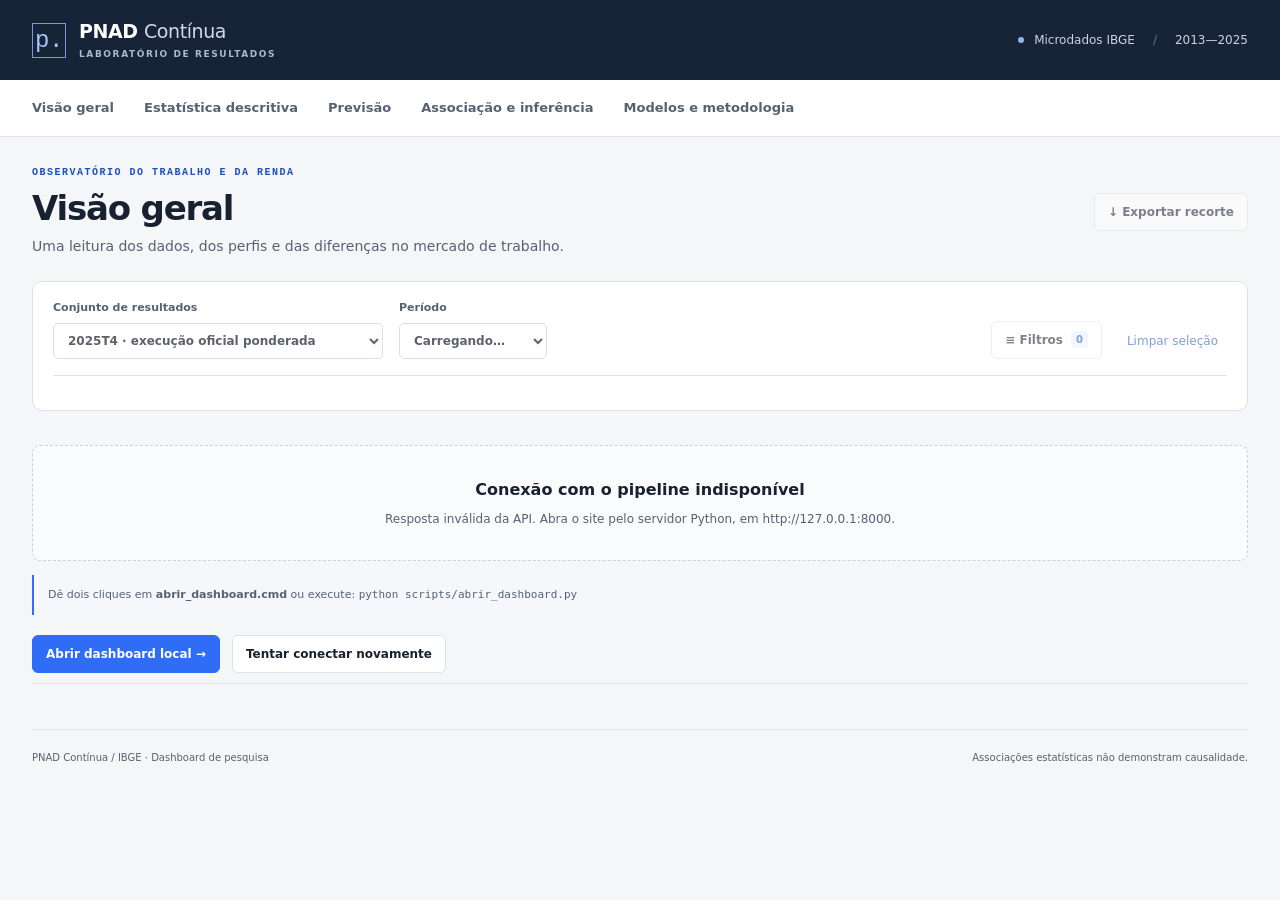
==== frontend/index.html @ 5d3da60c "feat: consolidar dashboard e analises PNAD" ====
<!doctype html>
<html lang="pt-BR">
<head>
  <meta charset="utf-8">
  <meta name="viewport" content="width=device-width, initial-scale=1">
  <meta name="description" content="Explore estatísticas, previsões por perfil e associações do salário-hora na PNAD Contínua.">
  <title>PNAD · Laboratório de resultados</title>
  <link rel="stylesheet" href="assets/dashboard.css?v=1.6">
  <script defer src="assets/dashboard.js?v=1.6"></script>
</head>
<body>
  <a class="skip" href="#conteudo">Ir para o conteúdo</a>
  <header class="topbar">
    <div class="wrap topbar-inner">
      <a class="brand" href="#visao"><span class="brand-mark" aria-hidden="true">p.</span><span>PNAD <span class="brand-light">Contínua</span><small>LABORATÓRIO DE RESULTADOS</small></span></a>
      <div class="top-meta"><span class="live-dot" aria-hidden="true"></span> Microdados IBGE <span class="top-divider">/</span> <span>2013—2025</span></div>
    </div>
  </header>
  <div class="nav-surface"><nav class="wrap tabs" aria-label="Seções do dashboard">
    <a href="#visao" data-section="visao">Visão geral</a>
    <a href="#descritiva" data-section="descritiva">Estatística descritiva</a>
    <a href="#previsao" data-section="previsao">Previsão</a>
    <a href="#associacao" data-section="associacao">Associação e inferência</a>
    <a href="#metodologia" data-section="metodologia">Modelos e metodologia</a>
  </nav></div>
  <main class="wrap" id="conteudo" tabindex="-1">
    <div class="page-heading"><div><p class="eyebrow">OBSERVATÓRIO DO TRABALHO E DA RENDA</p><h1 id="page-title">Visão geral</h1><p class="lede" id="page-description">Uma leitura dos dados, dos perfis e das diferenças no mercado de trabalho.</p></div><button class="button secondary" id="export-all" disabled>↓ Exportar recorte</button></div>
    <section class="filter-panel" aria-label="Seleção de dados">
      <div class="filter-top">
        <label class="source-field">Conjunto de resultados<select id="source"><option value="real">2025T4 · execução oficial ponderada</option><option value="historico">2013–2025 · série histórica ponderada</option></select></label>
        <label>Período<select id="period"><option>Carregando…</option></select></label>
        <button id="toggle-filters" class="button secondary filter-toggle" aria-expanded="true" aria-controls="filter-fields">≡ Filtros <span id="filter-count">0</span></button>
        <button id="clear-filters" class="text-button">Limpar seleção</button>
      </div>
      <div class="filter-fields" id="filter-fields"></div>
      <div class="active-filters" id="active-filters" aria-label="Filtros ativos"></div>
    </section>
    <div class="context-line" id="context-line"></div>
    <div id="notice" role="status" class="notice" hidden></div>
    <div id="content" aria-live="polite" aria-busy="true"><div class="loading"><span class="spinner"></span> Lendo os resultados locais…</div></div>
    <section class="provenance" id="provenance" aria-label="Proveniência do recorte"></section>
  </main>
  <footer class="wrap"><span>PNAD Contínua / IBGE <span class="muted">· Dashboard de pesquisa</span></span><span>Associações estatísticas não demonstram causalidade.</span></footer>
  <dialog id="detail-dialog"><div class="dialog-heading"><h2 id="detail-title">Detalhes do resultado</h2><button class="button secondary" id="close-dialog" aria-label="Fechar detalhes">×</button></div><div id="detail-body"></div></dialog>
  <noscript>Este dashboard precisa de JavaScript e da API Python local. Execute python pnad_pipeline/scripts/13_servir_dashboard.py.</noscript>
</body>
</html>
---- frontend/assets/dashboard.css ----
:root{--ink:#18212f;--muted:#566273;--faint:#657184;--paper:#f4f6f8;--surface:#fff;--line:#dce2e9;--navy:#172337;--blue:#2f6df6;--blue-dark:#1d4fbe;--blue-soft:#e8f0ff;--green:#13795b;--amber:#825500;--radius:10px;--font:Inter,system-ui,-apple-system,"Segoe UI",sans-serif;--mono:Consolas,"Liberation Mono",monospace}
*{box-sizing:border-box}body{margin:0;background:var(--paper);color:var(--ink);font:14px/1.5 var(--font)}button,input,select{font:inherit}button,select{cursor:pointer}a{color:var(--blue-dark);text-underline-offset:3px}button,a,select,input{touch-action:manipulation}:focus-visible{outline:3px solid var(--blue);outline-offset:3px}h1,h2,h3,p{margin-top:0}h1,h2,h3{text-wrap:balance}h1{font-size:34px;line-height:1.2;letter-spacing:-1.2px;margin-bottom:8px}h2{font-size:17px;letter-spacing:-.35px;margin-bottom:5px}h3{font-size:14px;margin-bottom:8px}.wrap{width:min(1360px,calc(100% - 64px));margin:auto}.skip{position:fixed;left:20px;top:-100px;background:white;padding:12px;z-index:10}.skip:focus{top:10px}.topbar{background:var(--navy);color:#fff}.topbar-inner{display:flex;align-items:center;justify-content:space-between;min-height:80px;gap:20px}.brand{display:flex;align-items:center;gap:13px;color:#fff;text-decoration:none;font-size:19px;font-weight:650;line-height:1.25;letter-spacing:-.4px}.brand-mark{width:34px;height:35px;border:1px solid #789ada;color:#a7c5ff;display:grid;place-items:center;font:24px var(--mono)}.brand-light{font-weight:400;color:#ced8e8}.brand small{display:block;font-size:9px;letter-spacing:1.6px;color:#a7b9d3;margin-top:6px}.top-meta{display:flex;align-items:center;gap:10px;font-size:12px;color:#c9d3e3}.live-dot{width:6px;height:6px;border-radius:50%;background:#91b2f4}.top-divider{color:#61738b;margin:0 8px}.nav-surface{background:white;border-bottom:1px solid var(--line)}.tabs{display:flex;gap:30px;overflow:auto;white-space:nowrap}.tabs a{color:var(--muted);text-decoration:none;padding:18px 0 15px;border-bottom:3px solid transparent;font-size:13px;font-weight:550}.tabs a[aria-current=page]{color:var(--blue-dark);border-color:var(--blue)}main{padding-top:30px;padding-bottom:25px}.page-heading{display:flex;justify-content:space-between;align-items:center;gap:24px;margin-bottom:24px}.eyebrow{font:10px var(--mono);font-weight:600;letter-spacing:1.5px;color:var(--blue-dark);margin-bottom:10px}.lede{color:var(--muted);margin-bottom:0;max-width:850px}.button{display:inline-flex;align-items:center;justify-content:center;gap:8px;border:1px solid var(--blue);border-radius:6px;background:var(--blue);color:#fff;padding:9px 13px;text-decoration:none;min-height:38px;font-size:12px;font-weight:600;white-space:nowrap}.button:hover{filter:brightness(.96)}.button.secondary{border-color:var(--line);background:white;color:var(--ink)}button:disabled{opacity:.55;cursor:wait}.text-button{border:0;background:none;color:var(--blue-dark);font-size:12px;padding:9px}.filter-panel{background:#fff;border:1px solid var(--line);border-radius:var(--radius);padding:18px 20px;margin-bottom:14px}.filter-top{display:flex;gap:16px;align-items:end}.filter-top label{min-width:148px}.filter-top .source-field{min-width:330px}.filter-toggle{margin-left:auto}#filter-count{font-size:10px;background:var(--blue-soft);color:var(--blue-dark);padding:1px 5px;border-radius:4px}.filter-fields{display:grid;grid-template-columns:repeat(8,minmax(0,1fr));gap:12px;padding-top:16px;margin-top:16px;border-top:1px solid var(--line)}label{display:flex;flex-direction:column;gap:6px;font-size:11px;font-weight:550;color:var(--muted)}input,select{min-width:0;width:100%;padding:8px 10px;border:1px solid #cbd3de;border-radius:5px;background:white;color:var(--ink);min-height:36px;font-size:12px}.filter-fields select{font-size:11px;padding-left:8px}.active-filters:empty{display:none}.active-filters{display:flex;gap:6px;flex-wrap:wrap;padding-top:13px}.chip{display:inline-flex;align-items:center;gap:8px;padding:4px 8px;border:1px solid #d2dff8;border-radius:4px;background:var(--blue-soft);color:var(--blue-dark);font-size:10px}.chip button{border:0;padding:0 3px;background:none;color:inherit}.context-line{display:flex;align-items:center;gap:9px;flex-wrap:wrap;font-size:11px;color:var(--muted);margin-bottom:20px}.badge{display:inline-block;padding:3px 7px;border:1px solid var(--line);border-radius:4px;background:#f6f8fa;font-size:10px;font-weight:600;line-height:1.5;color:var(--muted)}.badge.blue{color:var(--blue-dark);background:var(--blue-soft);border-color:#ceddfc}.badge.green{color:var(--green);background:#e8f7f0;border-color:#cceadd}.badge.amber{color:var(--amber);background:#fff9e8;border-color:#efdfb7}.muted,.note{color:var(--muted)}.note{font-size:11px;margin-bottom:0;line-height:1.6}.notice{padding:13px 16px;border:1px solid #efdfb7;border-radius:6px;background:#fff9e8;color:#745000;font-size:12px;margin-bottom:16px}.notice.error{background:#fff0f0;color:#9c3030;border-color:#f0cccc}.kpis{display:grid;grid-template-columns:repeat(4,minmax(0,1fr));gap:14px;margin-bottom:20px}.kpi{background:white;border:1px solid var(--line);border-radius:var(--radius);padding:18px 20px;min-height:132px}.kpi.primary{border-top:3px solid var(--blue);padding-top:16px}.kpi-label{font-size:11px;color:var(--muted);margin-bottom:12px;display:block}.kpi-value{font-size:29px;font-weight:650;letter-spacing:-1.1px;font-variant-numeric:tabular-nums;line-height:1.15;display:block;margin-bottom:9px}.kpi-unit{font-size:14px;color:var(--muted);letter-spacing:0}.kpi small{color:var(--muted);font-size:10px}.grid{display:grid;grid-template-columns:minmax(0,1.65fr) minmax(0,1fr);gap:20px;margin-bottom:20px}.grid.equal{grid-template-columns:repeat(2,minmax(0,1fr))}.panel{background:white;border:1px solid var(--line);border-radius:var(--radius);padding:20px;min-width:0;margin-bottom:20px}.grid>.panel{margin-bottom:0}.panel-heading{display:flex;justify-content:space-between;align-items:start;gap:14px;margin-bottom:18px}.panel-heading p{font-size:11px;color:var(--muted);margin:0}.panel-heading select{width:auto;max-width:210px}.panel-heading .button{font-size:11px}.chart{width:100%;min-height:220px}.chart svg{display:block;width:100%;height:auto}.chart text{font-family:var(--font);font-size:11px;fill:var(--muted)}.chart .grid-line{stroke:#e8edf3;stroke-width:1}.chart .line{fill:none;stroke:var(--blue);stroke-width:2.5}.chart .area{fill:#edf3ff}.chart .point{fill:var(--blue);stroke:white;stroke-width:2;cursor:pointer}.chart .point:hover,.chart .point:focus{r:5}.chart-caption{font-size:10px;color:var(--muted);padding-top:10px;border-top:1px solid #edf0f4;min-height:33px}.chart-empty{min-height:220px;display:grid;place-items:center;text-align:center;color:var(--muted);font-size:12px;padding:20px}.bar-row{display:grid;grid-template-columns:105px minmax(25px,1fr) 70px;gap:10px;align-items:center;margin:16px 0;font-size:11px}.bar-track{height:9px;border-radius:2px;background:#eef2f7;overflow:hidden}.bar-fill{height:100%;background:var(--blue);border-radius:2px}.bar-row strong{text-align:right;font-weight:550;font-variant-numeric:tabular-nums}.subheading{margin-bottom:18px}.method-card{padding:16px 0;border-top:1px solid var(--line)}.method-card:first-of-type{border-top:0;padding-top:0}.method-card h3{font-size:16px;margin:7px 0}.method-card .model-metrics{display:flex;gap:24px;margin:14px 0;font-variant-numeric:tabular-nums}.model-metrics strong{display:block;font-size:17px;color:var(--ink)}.model-metrics span{font-size:10px;color:var(--muted)}.method-card a{font-size:11px}.table-tools{display:flex;align-items:center;gap:10px;margin-bottom:12px}.table-tools input{max-width:310px}.table-tools span{margin-left:auto;color:var(--muted);font-size:10px}.table-wrap{overflow:auto;max-height:500px;border:1px solid var(--line);border-radius:5px}table{border-collapse:collapse;width:100%;font-size:11px;white-space:nowrap;font-variant-numeric:tabular-nums}th,td{text-align:right;padding:10px 12px;border-bottom:1px solid #e9edf2}th:first-child,td:first-child{text-align:left}th{font-weight:550;background:#f5f7fa;position:sticky;top:0;z-index:1;color:var(--muted)}th button{border:0;padding:0;color:inherit;background:none;font-weight:inherit;white-space:nowrap;min-height:24px}tbody tr:last-child td{border-bottom:0}tbody tr:hover{background:#f7faff}td small{display:block;color:var(--muted);font-size:9px;white-space:normal;max-width:310px}.cell-main{font-weight:550}.row-detail{border:0;background:none;color:var(--blue-dark);font:inherit;padding:0;text-align:left}.table-pagination{display:flex;align-items:center;justify-content:end;gap:12px;margin-top:10px;color:var(--muted);font-size:10px}.table-pagination button{font-size:10px;min-height:30px;padding:4px 10px}.table-pagination .count{margin-right:auto}.form-grid{display:grid;grid-template-columns:repeat(2,minmax(0,1fr));gap:14px}.form-grid select,.form-grid input{font-size:12px}.form-footer{display:flex;align-items:center;gap:12px;margin-top:20px}.derived{display:flex;gap:6px;flex-wrap:wrap;margin-top:18px}.prediction-output{background:var(--navy);color:white;border-radius:8px;padding:24px;margin-bottom:18px}.prediction-output .kpi-label{color:#b5c8e7}.prediction-output .big-value{font-size:48px;font-weight:600;letter-spacing:-2px;line-height:1.2;margin:12px 0}.prediction-output p{color:#becce1;font-size:11px;margin-bottom:0}.prediction-output .kpi-unit{color:#becce1}.mini-metrics{display:grid;grid-template-columns:repeat(3,1fr);gap:10px;margin-bottom:20px}.mini-metrics div{border:1px solid var(--line);padding:12px;border-radius:5px}.mini-metrics strong{font-size:19px;font-weight:600;display:block;font-variant-numeric:tabular-nums}.mini-metrics span{font-size:10px;color:var(--muted)}.empty{padding:32px 24px;border:1px dashed #c8d2df;border-radius:8px;text-align:center;color:var(--muted);background:#fafbfd}.empty strong{display:block;color:var(--ink);font-size:16px;margin-bottom:8px}.empty p{margin:0 auto;max-width:650px;font-size:12px}.compare-controls{display:flex;gap:12px;flex-wrap:wrap;margin-bottom:18px}.compare-controls label{flex:1;min-width:130px}.comparison{display:grid;grid-template-columns:1fr 1fr 1.1fr;gap:16px;padding-top:18px;border-top:1px solid var(--line)}.comparison>div{padding:13px 16px;background:#f5f7fa;border-radius:5px}.comparison .delta{background:var(--blue-soft)}.comparison span{display:block;color:var(--muted);font-size:10px}.comparison strong{display:block;font-size:24px;font-weight:600;letter-spacing:-.5px;margin:7px 0;font-variant-numeric:tabular-nums}.comparison p{font-size:10px;margin:0;color:var(--muted)}.provenance{border-top:1px solid var(--line);padding-top:20px;margin-top:10px}.provenance summary{font-size:11px;color:var(--muted);cursor:pointer}.provenance-grid,.detail-list{display:grid;grid-template-columns:160px minmax(0,1fr);gap:9px 18px;font-size:11px;margin-top:15px}.provenance-grid dt,.detail-list dt{color:var(--muted)}.provenance-grid dd,.detail-list dd{margin:0;overflow-wrap:anywhere}.provenance code{font-size:10px}.method-list{display:grid;gap:16px}.method-list article{border-bottom:1px solid var(--line);padding-bottom:14px}.method-list article:last-child{border:0;padding-bottom:0}.method-list p{font-size:12px;color:var(--muted);margin-bottom:0}.method-list code{font-size:10px}.loading{display:flex;align-items:center;justify-content:center;min-height:220px;gap:12px;color:var(--muted);font-size:12px}.spinner{height:17px;width:17px;border:2px solid #dae4f4;border-top-color:var(--blue);border-radius:50%;animation:spin .8s linear infinite}@keyframes spin{to{transform:rotate(360deg)}}footer{display:flex;justify-content:space-between;gap:20px;border-top:1px solid var(--line);padding:20px 0 28px;color:var(--muted);font-size:10px}dialog{width:min(760px,calc(100% - 32px));max-height:85vh;overflow:auto;border:1px solid var(--line);border-radius:10px;padding:24px;color:var(--ink)}dialog::backdrop{background:#13223880}.dialog-heading{display:flex;align-items:center;justify-content:space-between;margin-bottom:18px}.dialog-heading h2{margin:0}.forest-legend{font-size:10px;color:var(--muted);margin-bottom:10px}.forest{overflow:auto;max-height:600px}.inline-options{display:flex;gap:14px;align-items:end;flex-wrap:wrap;margin-bottom:16px}.inline-options label{min-width:180px}.explanation{font-size:11px;color:var(--muted);padding:12px 14px;background:#f5f7fa;border-left:2px solid var(--blue);margin-top:14px}.sr-only{position:absolute;width:1px;height:1px;padding:0;margin:-1px;overflow:hidden;clip:rect(0,0,0,0);white-space:nowrap;border:0}[hidden]{display:none!important}
@media(min-width:1500px){main{padding-top:38px}.chart{min-height:250px}}
@media(max-width:1150px){.filter-fields{grid-template-columns:repeat(4,minmax(0,1fr))}.wrap{width:calc(100% - 40px)}.tabs{gap:22px}.kpi-value{font-size:25px}.grid{grid-template-columns:1.4fr 1fr}.filter-top .source-field{min-width:280px}}
@media(max-width:800px){.grid,.grid.equal{grid-template-columns:1fr}.kpis{grid-template-columns:repeat(2,minmax(0,1fr))}.top-meta{display:none}.tabs{gap:24px}.filter-top{flex-wrap:wrap}.filter-top .source-field{flex:1;min-width:240px}.filter-toggle{margin-left:0}.filter-top label{flex:1}.page-heading{align-items:start}.page-heading>.button{margin-top:8px}.filter-panel{padding:15px}.filter-fields{gap:10px}.comparison{gap:8px}.comparison strong{font-size:21px}}
@media(max-width:520px){.wrap{width:calc(100% - 28px)}.topbar-inner{min-height:70px}.brand{font-size:17px}.tabs a{font-size:12px}.page-heading{display:block;margin-bottom:18px}.page-heading>.button{margin-top:16px}h1{font-size:29px}.lede{font-size:12px}.filter-fields{grid-template-columns:repeat(2,minmax(0,1fr))}.filter-top .source-field{flex-basis:100%;min-width:0}.filter-top label{min-width:130px}.filter-toggle{flex:1}.kpis{gap:10px}.kpi{padding:15px;min-height:125px}.kpi-value{font-size:24px}.kpi small{font-size:9px}.panel{padding:16px}.panel-heading{gap:8px}.panel-heading select{max-width:145px}.form-grid{grid-template-columns:1fr}.comparison{grid-template-columns:1fr 1fr}.comparison .delta{grid-column:1/-1}.table-tools{flex-wrap:wrap}.table-tools input{flex:1;max-width:none}.table-tools span{margin-left:0}.mini-metrics{gap:6px}.mini-metrics strong{font-size:16px}.mini-metrics div{padding:9px}.provenance-grid,.detail-list{grid-template-columns:1fr;gap:5px}.provenance-grid dd,.detail-list dd{margin-bottom:8px}footer{flex-direction:column;gap:8px}.prediction-output .big-value{font-size:41px}}
@media(prefers-reduced-motion:reduce){.spinner{animation:none}}
.forest svg{display:block;width:100%;min-width:900px;height:auto}.forest text{font:12px var(--font);fill:var(--muted)}
@media(max-width:520px){.chart{overflow-x:auto}.chart svg{min-width:600px}}
.edu-controls{align-items:end}.edu-controls label{min-width:220px}.edu-controls .badge{margin-bottom:5px}.edu-summary{margin-top:16px}.edu-tests{display:grid;grid-template-columns:repeat(auto-fit,minmax(220px,1fr));gap:10px;margin:0 0 18px}.edu-test{display:flex;flex-direction:column;gap:4px;padding:12px 14px;border:1px solid var(--line);border-radius:6px;background:#f8fafc}.edu-test span{font-size:11px;color:var(--muted)}.edu-test strong{font-size:20px;font-variant-numeric:tabular-nums}.edu-test small{font-size:10px;color:var(--muted)}.edu-plot-heading{display:flex;justify-content:space-between;gap:12px;align-items:baseline;margin:20px 0 8px}.edu-plot-heading h3{margin:0}.edu-plot-heading span{font-size:10px;color:var(--muted)}.edu-legend{display:flex;flex-wrap:wrap;gap:12px 20px;margin:10px 0 4px;font-size:11px;color:var(--muted)}.edu-legend span{display:inline-flex;align-items:center;gap:7px}.edu-legend i{display:inline-block;width:18px;height:0;border-top:2px solid var(--legend-color)}.edu-legend i[style*="--legend-dash:7 4"],.edu-legend i[style*="--legend-dash:2 3"],.edu-legend i[style*="--legend-dash:10 3 2 3"],.edu-legend i[style*="--legend-dash:5 3"]{border-top-style:dashed}.edu-chart-wrap{overflow:auto;border-bottom:1px solid #edf0f4}.edu-chart-wrap svg{display:block;width:100%;min-width:760px;height:auto}.edu-chart-wrap text{font-family:var(--font);font-size:11px;fill:var(--muted)}.edu-chart-wrap g:focus-visible circle{stroke:var(--ink);stroke-width:3}.edu-note{margin:14px 0 18px}.edu-table-heading{border-top:1px solid var(--line);padding-top:16px;margin-top:18px}.edu-table-heading strong{font-size:12px}.edu-table-heading span{margin-left:auto;color:var(--muted);font-size:10px}
@media(max-width:520px){.edu-controls label{min-width:100%;flex-basis:100%}.edu-plot-heading{display:block}.edu-plot-heading span{display:block;margin-top:4px}}
.selection-summary{grid-template-columns:repeat(4,minmax(0,1fr));margin-top:14px}
.selection-controls{align-items:end;margin-top:4px}
.selection-controls label{min-width:220px}
.selection-legend{display:flex;gap:18px;align-items:center;margin:8px 0 2px;color:var(--muted);font-size:10px}
.selection-legend span{display:inline-flex;align-items:center;gap:7px}
.selection-key{display:inline-block;width:14px;height:7px;border-radius:2px}
.selection-key.occupied{background:#2f6df6}
.selection-key.observed{background:#13795b}
.selection-chart-wrap{overflow:auto;border-bottom:1px solid #edf0f4}
.selection-chart-wrap svg{display:block;width:100%;min-width:820px;height:auto}
.selection-chart-wrap text{font-family:var(--font);font-size:11px;fill:var(--muted)}
.selection-chart-wrap g:focus-visible rect{stroke:var(--ink);stroke-width:1.5}
.selection-note{margin:12px 0 16px}
.regional-note{margin:12px 0 16px}
.regional-controls .badge{margin-bottom:5px}
@media(max-width:800px){.selection-summary{grid-template-columns:repeat(2,minmax(0,1fr))}}
@media(max-width:520px){.selection-controls label{min-width:100%;flex-basis:100%}.selection-chart-wrap svg{min-width:820px}}
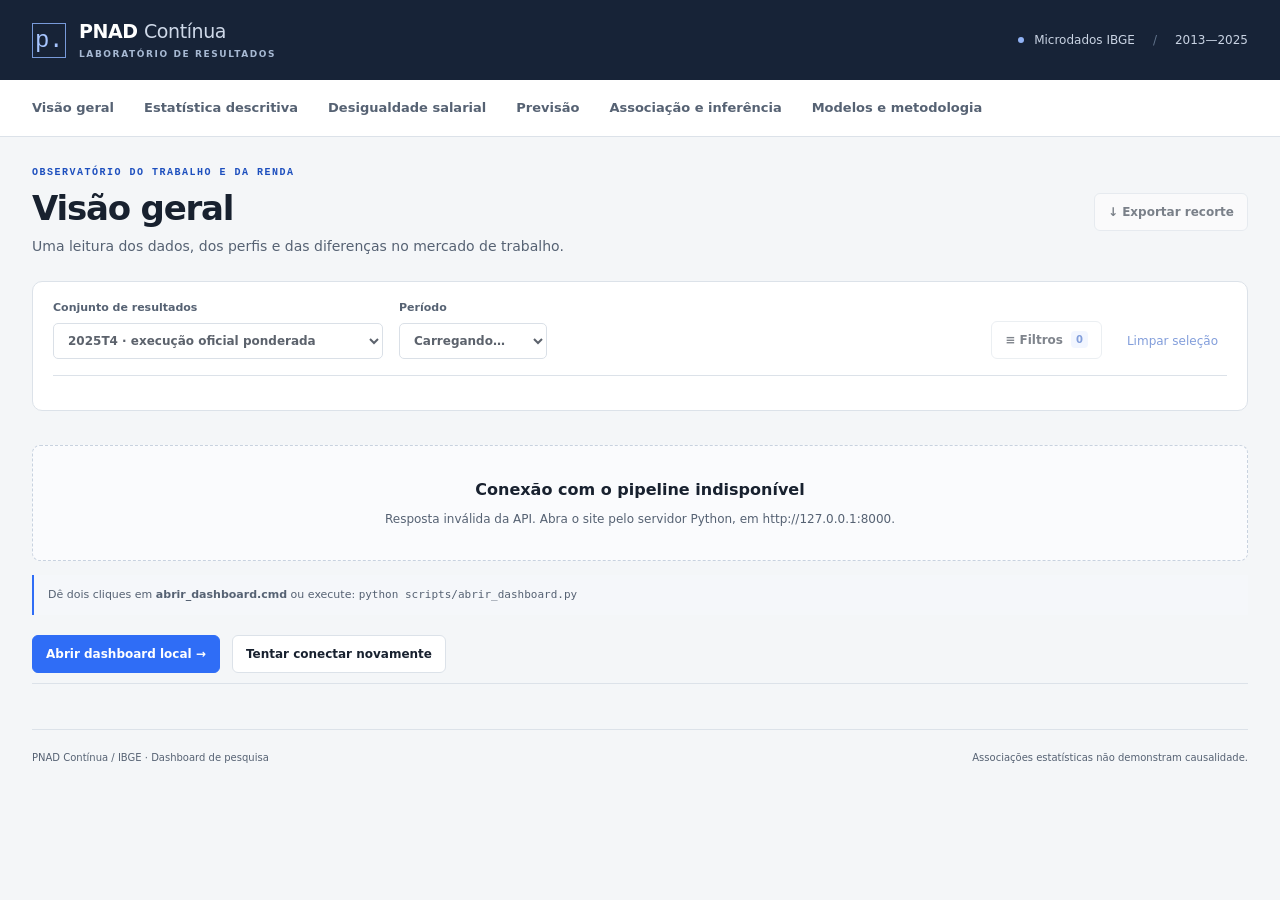
==== commit 7a45dcae: "feat: expand PNAD dashboard" ====
--- a/frontend/index.html
+++ b/frontend/index.html
@@ -5,8 +5,8 @@
   <meta name="viewport" content="width=device-width, initial-scale=1">
   <meta name="description" content="Explore estatísticas, previsões por perfil e associações do salário-hora na PNAD Contínua.">
   <title>PNAD · Laboratório de resultados</title>
-  <link rel="stylesheet" href="assets/dashboard.css?v=1.6">
-  <script defer src="assets/dashboard.js?v=1.6"></script>
+  <link rel="stylesheet" href="assets/dashboard.css?v=2.5">
+  <script defer src="assets/dashboard.js?v=2.4"></script>
 </head>
 <body>
   <a class="skip" href="#conteudo">Ir para o conteúdo</a>
@@ -19,6 +19,7 @@
   <div class="nav-surface"><nav class="wrap tabs" aria-label="Seções do dashboard">
     <a href="#visao" data-section="visao">Visão geral</a>
     <a href="#descritiva" data-section="descritiva">Estatística descritiva</a>
+    <a href="#desigualdade" data-section="desigualdade">Desigualdade salarial</a>
     <a href="#previsao" data-section="previsao">Previsão</a>
     <a href="#associacao" data-section="associacao">Associação e inferência</a>
     <a href="#metodologia" data-section="metodologia">Modelos e metodologia</a>
--- a/frontend/assets/dashboard.css
+++ b/frontend/assets/dashboard.css
@@ -26,3 +26,86 @@
 .regional-controls .badge{margin-bottom:5px}
 @media(max-width:800px){.selection-summary{grid-template-columns:repeat(2,minmax(0,1fr))}}
 @media(max-width:520px){.selection-controls label{min-width:100%;flex-basis:100%}.selection-chart-wrap svg{min-width:820px}}
+.pseudo-summary{grid-template-columns:repeat(4,minmax(0,1fr))}
+.pseudo-controls{margin-top:4px}
+.pseudo-controls label{min-width:180px}
+.pseudo-legend{display:flex;gap:10px 18px;flex-wrap:wrap;margin:10px 0 4px;font-size:10px;color:var(--muted)}
+.pseudo-legend span{display:inline-flex;align-items:center;gap:7px}
+.pseudo-legend i{display:inline-block;width:18px;height:0;border-top:2px solid var(--pseudo-color)}
+.pseudo-chart-wrap{overflow:auto;border-bottom:1px solid #edf0f4}
+.pseudo-chart-wrap svg{display:block;width:100%;min-width:760px;height:auto}
+.pseudo-chart-wrap text{font-family:var(--font);font-size:11px;fill:var(--muted)}
+.pseudo-chart-wrap circle:focus-visible{stroke:var(--ink);stroke-width:2}
+.pseudo-note{margin:12px 0 16px}
+@media(max-width:800px){.pseudo-summary{grid-template-columns:repeat(2,minmax(0,1fr))}}
+@media(max-width:520px){.pseudo-controls label{min-width:100%;flex-basis:100%}.pseudo-chart-wrap svg{min-width:760px}}
+.inequality-summary{grid-template-columns:repeat(5,minmax(0,1fr));margin:18px 0}
+.inequality-summary strong{font-variant-numeric:tabular-nums}
+.inequality-controls{align-items:end}
+.inequality-controls label{min-width:200px}
+.inequality-controls .badge{margin-bottom:5px}
+.inequality-visuals{margin-top:16px}
+.inequality-chart-wrap{overflow:auto;border-bottom:1px solid #edf0f4}
+.inequality-chart-wrap svg{display:block;width:100%;min-width:580px;height:auto}
+.inequality-chart-wrap text{font-family:var(--font);font-size:11px;fill:var(--muted)}
+.inequality-chart-wrap g:focus-visible circle{stroke:var(--ink);stroke-width:2}
+.inequality-note{margin:14px 0 18px}
+.quantile-panel{margin-top:18px}
+.group-gap-legend{display:flex;align-items:center;gap:18px;flex-wrap:wrap;margin:4px 0 10px;font-size:12px;color:var(--muted)}
+.group-gap-legend>span{display:inline-flex;align-items:center;gap:7px}
+.group-gap-key{display:inline-block;width:9px;height:9px;border-radius:50%;background:#2f6df6}
+.group-gap-key.adjusted{background:#13795b;transform:rotate(45deg);border-radius:1px}
+.group-gap-chart-wrap{overflow:auto;border-bottom:1px solid #edf0f4}
+.group-gap-chart-wrap svg{display:block;width:100%;min-width:700px;height:auto}
+.group-gap-chart-wrap text{font-family:var(--font);font-size:11px;fill:var(--muted)}
+.group-gap-chart-wrap g:focus-visible circle,.group-gap-chart-wrap g:focus-visible path{stroke:var(--ink);stroke-width:2}
+.group-gap-note{margin:12px 0 4px}
+@media(max-width:900px){.inequality-summary{grid-template-columns:repeat(3,minmax(0,1fr))}}
+@media(max-width:520px){.inequality-summary{grid-template-columns:repeat(2,minmax(0,1fr))}.inequality-controls label{min-width:100%;flex-basis:100%}.inequality-visuals{gap:12px}.inequality-chart-wrap svg{min-width:560px}}
+@media(max-width:520px){.group-gap-chart-wrap svg{min-width:700px}.group-gap-legend{gap:10px}}
+
+/* Mapa por UF: paleta sequencial azul do dashboard e foco visível. */
+.uf-map-controls{display:flex;align-items:end;justify-content:space-between;gap:14px;margin-bottom:12px}
+.uf-map-controls label{min-width:220px;max-width:320px}
+.uf-map-layout{display:grid;grid-template-columns:minmax(0,1.45fr) minmax(250px,.75fr);gap:22px;align-items:start}
+.uf-map-figure{overflow:auto;border-bottom:1px solid #edf0f4}
+.uf-map-figure svg{display:block;width:100%;height:auto;max-height:620px}
+.uf-map-state{cursor:pointer;outline:none}
+.uf-map-shape{stroke:#8492a5;stroke-width:1;stroke-linejoin:round;vector-effect:non-scaling-stroke;transition:fill .15s ease,stroke .15s ease}
+.uf-map-state:hover .uf-map-shape{stroke:var(--blue);stroke-width:1.8}
+.uf-map-state.is-selected .uf-map-shape{stroke:var(--navy);stroke-width:2.6}
+.uf-map-state:focus-visible .uf-map-shape{stroke:#172337;stroke-width:3.2}
+.uf-map-hit{fill:transparent;pointer-events:all}
+.uf-map-legend{display:flex;align-items:center;gap:10px;margin-top:12px;color:var(--muted);font-size:10px}
+.uf-map-colorbar{height:12px;min-width:100px;flex:1;border:1px solid #d5dce5;border-radius:3px}
+.uf-map-legend small{flex-basis:100%;font-size:10px}
+.uf-map-detail{min-width:0;padding:18px;background:#f5f7fa;border:1px solid var(--line);border-radius:8px}
+.uf-map-detail .eyebrow{margin:0 0 5px;font-size:9px;letter-spacing:.1em}
+.uf-map-detail h3{margin:0 0 10px;font-size:19px}
+.uf-map-metric-label{display:block;color:var(--muted);font-size:10px}
+.uf-map-value{display:block;margin:4px 0 12px;font-size:29px;line-height:1.15;font-variant-numeric:tabular-nums}
+.uf-map-benchmark{display:flex;justify-content:space-between;gap:12px;padding:9px 0;border-top:1px solid var(--line);font-size:10px}
+.uf-map-benchmark span{color:var(--muted)}
+.uf-map-benchmark strong{font-variant-numeric:tabular-nums}
+.uf-map-stats{display:grid;grid-template-columns:repeat(2,minmax(0,1fr));gap:11px 14px;margin:12px 0}
+.uf-map-stats div{min-width:0}
+.uf-map-stats dt{color:var(--muted);font-size:9px}
+.uf-map-stats dd{margin:2px 0 0;font-size:11px;font-weight:550;font-variant-numeric:tabular-nums}
+.uf-map-hint{margin:10px 0 0;color:var(--muted);font-size:10px}
+.uf-map-table-details{margin-top:18px;border-top:1px solid var(--line);padding-top:12px}
+.uf-map-table-details summary{cursor:pointer;color:var(--blue-dark);font-size:11px}
+.uf-map-table-details #uf-map-table{margin-top:12px}
+@media(max-width:800px){.uf-map-layout{grid-template-columns:1fr}.uf-map-detail{max-width:none}}
+@media(max-width:520px){.uf-map-controls{align-items:stretch;flex-wrap:wrap}.uf-map-controls label{min-width:100%;max-width:none}.uf-map-controls .button{width:100%}.uf-map-figure svg{min-width:620px}.uf-map-detail{padding:14px}.uf-map-value{font-size:25px}}
+
+.uf-map-label{fill:var(--navy);font-size:12px;font-weight:700;text-anchor:middle;dominant-baseline:central;paint-order:stroke;stroke:#fff;stroke-width:2.8px;stroke-linejoin:round;pointer-events:none;user-select:none}
+.uf-map-label.is-callout{text-anchor:start}
+.uf-map-label-leader{fill:none;stroke:#69788d;stroke-width:1;opacity:.8;vector-effect:non-scaling-stroke;pointer-events:none}
+.age-profile-chart{overflow:auto;border-bottom:1px solid #edf0f4}
+.age-profile-chart svg{display:block;width:100%;min-width:620px;height:auto}
+.age-profile-chart text{font-family:var(--font);font-size:11px;fill:var(--muted)}
+.age-profile-chart g:focus-visible circle{stroke:#172337;stroke-width:3}
+.age-profile-legend{display:flex;gap:18px;flex-wrap:wrap;margin:10px 0 2px;color:var(--muted);font-size:11px}
+.age-profile-legend span{display:inline-flex;align-items:center;gap:7px}
+.age-profile-legend i{display:inline-block;width:18px;height:0;border-top:3px solid var(--blue)}
+.age-profile-legend i.interval{height:10px;border:0;border-radius:2px;background:#c9dcff}
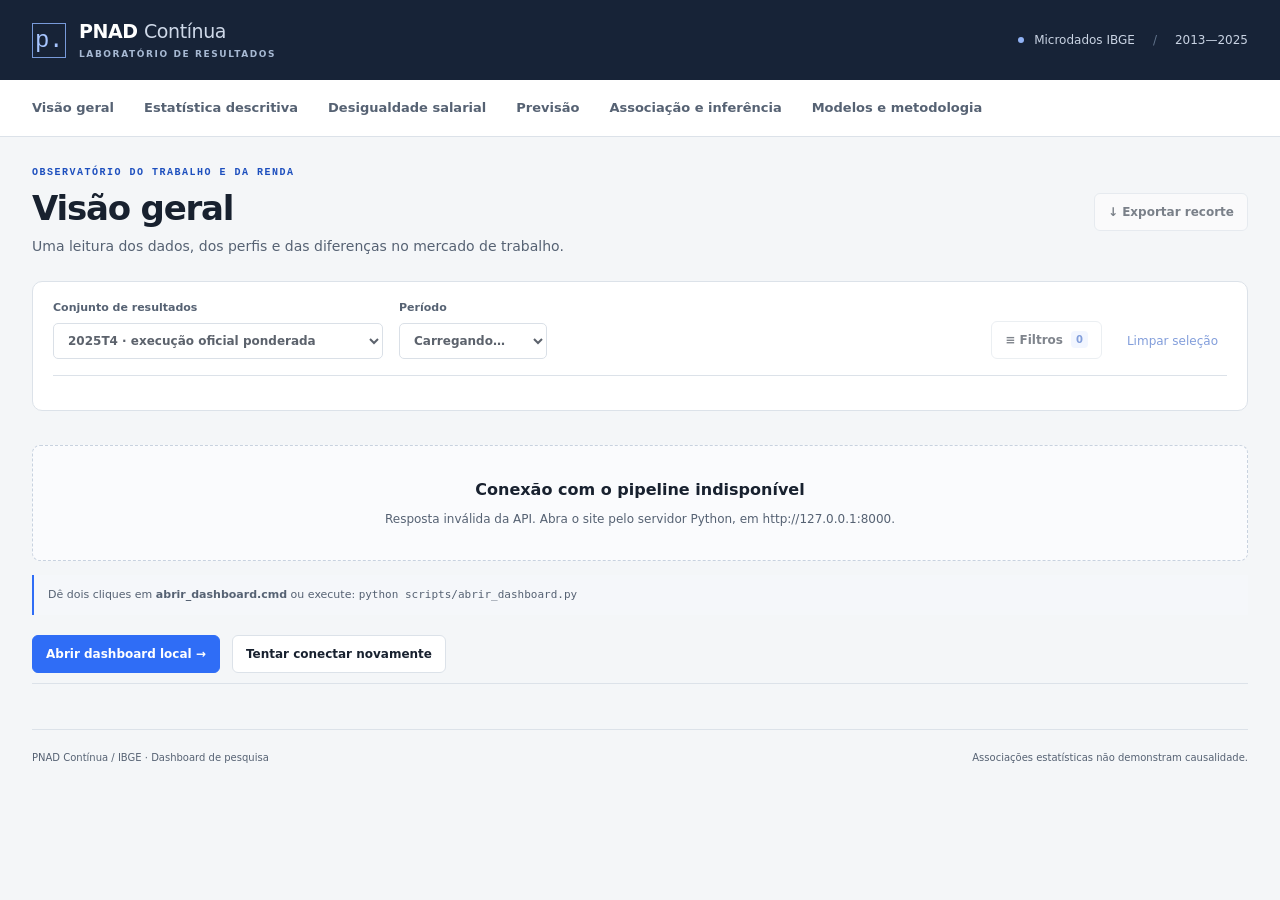
==== commit f4231688: "feat(dashboard): ampliar emprego, desigualdade e evolucao regional" ====
--- a/frontend/index.html
+++ b/frontend/index.html
@@ -5,8 +5,8 @@
   <meta name="viewport" content="width=device-width, initial-scale=1">
   <meta name="description" content="Explore estatísticas, previsões por perfil e associações do salário-hora na PNAD Contínua.">
   <title>PNAD · Laboratório de resultados</title>
-  <link rel="stylesheet" href="assets/dashboard.css?v=2.5">
-  <script defer src="assets/dashboard.js?v=2.4"></script>
+  <link rel="stylesheet" href="assets/dashboard.css?v=2.15">
+  <script defer src="assets/dashboard.js?v=2.27"></script>
 </head>
 <body>
   <a class="skip" href="#conteudo">Ir para o conteúdo</a>
--- a/frontend/assets/dashboard.css
+++ b/frontend/assets/dashboard.css
@@ -48,6 +48,10 @@
 .inequality-chart-wrap{overflow:auto;border-bottom:1px solid #edf0f4}
 .inequality-chart-wrap svg{display:block;width:100%;min-width:580px;height:auto}
 .inequality-chart-wrap text{font-family:var(--font);font-size:11px;fill:var(--muted)}
+.inequality-chart-wrap .line{fill:none;stroke:var(--blue);stroke-width:2.5;stroke-linejoin:round;stroke-linecap:round}
+.inference-nav{display:flex;gap:8px;flex-wrap:wrap;margin-bottom:20px;padding-bottom:12px;border-bottom:1px solid var(--line)}
+.inference-nav [aria-selected=true]{background:var(--blue);border-color:var(--blue);color:white}
+[role=tabpanel]:focus-visible{outline:2px solid var(--blue);outline-offset:5px}
 .inequality-chart-wrap g:focus-visible circle{stroke:var(--ink);stroke-width:2}
 .inequality-note{margin:14px 0 18px}
 .quantile-panel{margin-top:18px}
@@ -68,6 +72,7 @@
 .uf-map-controls{display:flex;align-items:end;justify-content:space-between;gap:14px;margin-bottom:12px}
 .uf-map-controls label{min-width:220px;max-width:320px}
 .uf-map-layout{display:grid;grid-template-columns:minmax(0,1.45fr) minmax(250px,.75fr);gap:22px;align-items:start}
+.uf-map-layout>div{min-width:0}
 .uf-map-figure{overflow:auto;border-bottom:1px solid #edf0f4}
 .uf-map-figure svg{display:block;width:100%;height:auto;max-height:620px}
 .uf-map-state{cursor:pointer;outline:none}
@@ -76,7 +81,7 @@
 .uf-map-state.is-selected .uf-map-shape{stroke:var(--navy);stroke-width:2.6}
 .uf-map-state:focus-visible .uf-map-shape{stroke:#172337;stroke-width:3.2}
 .uf-map-hit{fill:transparent;pointer-events:all}
-.uf-map-legend{display:flex;align-items:center;gap:10px;margin-top:12px;color:var(--muted);font-size:10px}
+.uf-map-legend{display:flex;align-items:center;flex-wrap:wrap;gap:10px;margin-top:12px;color:var(--muted);font-size:10px}
 .uf-map-colorbar{height:12px;min-width:100px;flex:1;border:1px solid #d5dce5;border-radius:3px}
 .uf-map-legend small{flex-basis:100%;font-size:10px}
 .uf-map-detail{min-width:0;padding:18px;background:#f5f7fa;border:1px solid var(--line);border-radius:8px}
@@ -95,7 +100,7 @@
 .uf-map-table-details{margin-top:18px;border-top:1px solid var(--line);padding-top:12px}
 .uf-map-table-details summary{cursor:pointer;color:var(--blue-dark);font-size:11px}
 .uf-map-table-details #uf-map-table{margin-top:12px}
-@media(max-width:800px){.uf-map-layout{grid-template-columns:1fr}.uf-map-detail{max-width:none}}
+@media(max-width:800px){.uf-map-layout{grid-template-columns:minmax(0,1fr)}.uf-map-detail{max-width:none}}
 @media(max-width:520px){.uf-map-controls{align-items:stretch;flex-wrap:wrap}.uf-map-controls label{min-width:100%;max-width:none}.uf-map-controls .button{width:100%}.uf-map-figure svg{min-width:620px}.uf-map-detail{padding:14px}.uf-map-value{font-size:25px}}
 
 .uf-map-label{fill:var(--navy);font-size:12px;font-weight:700;text-anchor:middle;dominant-baseline:central;paint-order:stroke;stroke:#fff;stroke-width:2.8px;stroke-linejoin:round;pointer-events:none;user-select:none}
@@ -109,3 +114,81 @@
 .age-profile-legend span{display:inline-flex;align-items:center;gap:7px}
 .age-profile-legend i{display:inline-block;width:18px;height:0;border-top:3px solid var(--blue)}
 .age-profile-legend i.interval{height:10px;border:0;border-radius:2px;background:#c9dcff}
+.oaxaca-controls{align-items:end}
+.oaxaca-controls label{min-width:240px}
+.oaxaca-controls .badge{margin-bottom:6px}
+.oaxaca-chart{overflow:auto;margin-top:18px;border-bottom:1px solid var(--line)}
+.oaxaca-chart svg{display:block;width:100%;min-width:700px;height:auto}
+.oaxaca-chart text{font-family:var(--font);font-size:12px;fill:var(--muted)}
+.oaxaca-chart g:focus-visible circle{stroke:var(--navy);stroke-width:2}
+.oaxaca-identity{margin:12px 0 18px}
+.oaxaca-method{margin-top:16px;padding-top:12px;border-top:1px solid var(--line)}
+.oaxaca-method summary{cursor:pointer;color:var(--blue-dark);font-size:12px}
+.oaxaca-method p{margin-top:12px}
+.oaxaca-method a{font-size:12px}
+@media(max-width:520px){.oaxaca-controls label{min-width:100%;flex-basis:100%}.oaxaca-controls .badge{white-space:normal}}
+.prediction-diagnostic-summary{grid-template-columns:repeat(var(--prediction-stat-count,4),minmax(0,1fr));margin:16px 0}
+.prediction-diagnostic-summary.has-mdape{--prediction-stat-count:5}
+.prediction-error-controls{margin:18px 0 10px}
+.prediction-error-controls label{min-width:190px}
+.prediction-error-chart{overflow:auto;border-bottom:1px solid var(--line);margin:10px 0 18px}
+.prediction-error-chart svg{display:block;width:100%;min-width:720px;height:auto}
+.prediction-error-chart text,.observed-predicted-chart text{font-family:var(--font);font-size:11px;fill:var(--muted)}
+.prediction-error-chart g:focus-visible rect,.observed-predicted-chart g:focus-visible circle{stroke:var(--navy);stroke-width:2}
+.observed-predicted-chart{max-width:900px;overflow:auto;margin:0 auto 14px}
+.observed-predicted-chart svg{display:block;width:100%;min-width:560px;height:auto}
+.prediction-diagnostic-method{margin-top:16px;padding-top:12px;border-top:1px solid var(--line)}
+.prediction-diagnostic-method summary{cursor:pointer;color:var(--blue-dark);font-size:12px}
+.prediction-diagnostic-method p,.prediction-diagnostic-method .detail-list{margin-top:12px}
+#observed-predicted-table{margin-top:16px}
+@media(max-width:800px){.prediction-diagnostic-summary{grid-template-columns:repeat(2,minmax(0,1fr))}}
+@media(max-width:520px){.prediction-error-controls label{min-width:100%;flex-basis:100%}}
+.duan-summary{margin:12px 0 16px}
+.profile-interval{padding:18px;margin:16px 0;background:var(--blue-light,#edf3ff);border-left:3px solid var(--blue);border-radius:4px}
+.profile-interval>strong{display:block;margin:9px 0;font-size:25px;line-height:1.35;font-variant-numeric:tabular-nums;color:var(--navy)}
+.profile-interval>strong span{font-size:15px}.profile-interval p{margin-top:8px}
+.interval-summary{grid-template-columns:repeat(4,minmax(0,1fr));margin:20px 0}
+.interval-controls{margin:20px 0 14px}.interval-controls label{min-width:200px}
+.interval-chart{overflow:auto;margin:12px 0 18px;border-bottom:1px solid var(--line)}
+.interval-chart svg{display:block;width:100%;min-width:660px;height:auto}
+.interval-chart text{font-family:var(--font);font-size:12px;fill:var(--muted)}
+.interval-chart g:focus-visible rect{stroke:var(--navy);stroke-width:2}
+.cqr-controls{margin:16px 0}.cqr-summary{grid-template-columns:repeat(2,minmax(0,1fr));margin:14px 0}
+.cqr-summary.cqr-three{grid-template-columns:repeat(3,minmax(0,1fr))}
+.cqr-summary span{display:block}
+.cqr-summary span+span{margin-top:5px}
+.cqr-legend{display:flex;flex-wrap:wrap;gap:16px;margin:14px 0;color:var(--muted);font-size:12px}
+.cqr-legend span{display:inline-flex;align-items:center;gap:7px}
+.cqr-legend span::before{content:"";width:9px;height:9px;background:#9a5a16}
+.cqr-legend .cqr-circle::before{border-radius:50%;background:#2f6df6}
+.cqr-legend .cqr-diamond::before{transform:rotate(45deg);background:#0e766e}
+.cqr-chart g:focus-visible :is(circle,rect,path){stroke:var(--navy);stroke-width:2}
+@media(max-width:560px){.cqr-summary.cqr-three{grid-template-columns:1fr}}
+.interval-protocol{display:grid;grid-template-columns:repeat(3,minmax(0,1fr));gap:14px;padding:0;list-style:none;margin:16px 0}
+.interval-protocol li{border-left:2px solid var(--blue);padding-left:12px}.interval-protocol b,.interval-protocol span{display:block}.interval-protocol span{font-size:12px;color:var(--muted);margin-top:4px}
+.historical-prediction{margin:20px 0}.historical-prediction>summary{cursor:pointer;color:var(--blue-dark);font-size:13px}.historical-prediction>.note{margin:12px 0}
+@media(max-width:800px){.interval-summary{grid-template-columns:repeat(2,minmax(0,1fr))}}
+@media(max-width:520px){.interval-controls label{min-width:100%;flex-basis:100%}.interval-protocol{grid-template-columns:repeat(2,minmax(0,1fr))}.profile-interval>strong{font-size:22px}}
+.duan-controls{margin:20px 0 14px}
+.duan-controls label{min-width:200px}
+.duan-tradeoff{margin-top:12px}
+.prediction-conversions{display:grid;grid-template-columns:repeat(2,minmax(0,1fr));gap:10px;margin:14px 0}
+.prediction-conversions>div{padding:12px;border:1px solid var(--line);border-radius:6px;background:var(--paper)}
+.prediction-conversions span{display:block;color:var(--muted);font-size:11px}
+.prediction-conversions strong{display:block;margin-top:5px;font-size:20px;font-variant-numeric:tabular-nums}
+.employment-summary{grid-template-columns:repeat(4,minmax(0,1fr));margin:18px 0}
+.employment-sector-heading{margin-top:28px;padding-top:20px;border-top:1px solid var(--line)}
+.employment-sectors{margin:18px 0 24px;display:grid;gap:10px;font-size:12px}
+.employment-sectors>div{display:grid;grid-template-columns:minmax(140px,250px) minmax(80px,1fr) 65px;gap:12px;align-items:center}
+.employment-sectors>div>div{height:8px;background:var(--blue-light,#edf3ff);overflow:hidden}
+.employment-sectors i{display:block;height:100%;background:var(--blue)}
+.employment-sectors strong{text-align:right;font-variant-numeric:tabular-nums}
+.regional-heatmap{overflow-x:auto;margin:18px 0;border:1px solid var(--line);border-radius:6px}
+.regional-heatmap table{min-width:1080px;width:100%;border-collapse:separate;border-spacing:2px;font-size:12px;font-variant-numeric:tabular-nums}
+.regional-heatmap caption{text-align:left;padding:12px;font-weight:600;color:var(--navy)}
+.regional-heatmap th,.regional-heatmap td{padding:13px 10px;text-align:center;white-space:nowrap;border:0}
+.regional-heatmap th:first-child{position:sticky;left:0;z-index:1;background:var(--paper,#fff);text-align:left;min-width:120px}
+.regional-heatmap:focus-visible{outline:2px solid var(--blue);outline-offset:3px}
+@media(max-width:800px){.employment-summary{grid-template-columns:repeat(2,minmax(0,1fr))}}
+@media(max-width:520px){.employment-sectors>div{grid-template-columns:130px minmax(40px,1fr) 52px;gap:8px}.employment-sectors{font-size:11px}}
+@media(max-width:520px){.duan-controls label{min-width:100%;flex-basis:100%}.prediction-conversions{grid-template-columns:1fr}}
